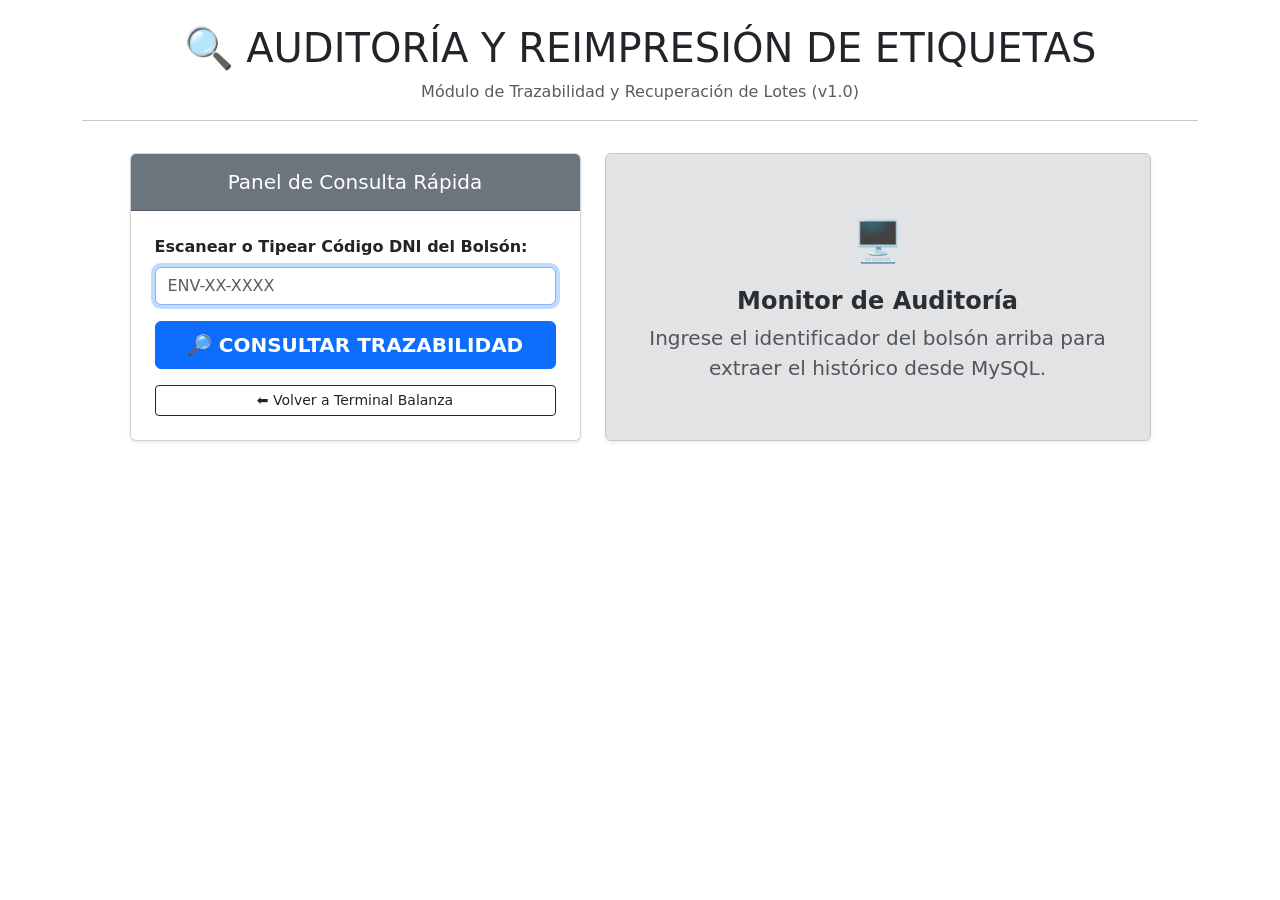
==== src/main/resources/static/auditoria.html @ ec4df411 "ADD: implementación de interfaz auditoria.html con su respectivo auditoria.js" ====
<!DOCTYPE html>
<html lang="es">
<head>
    <meta charset="UTF-8">
    <meta name="viewport" content="width=device-width, initial-scale=1.0">
    <title>SGC - Auditoría y Reimpresión</title>
    <link href="https://cdn.jsdelivr.net/npm/bootstrap@5.3.0/dist/css/bootstrap.min.css" rel="stylesheet">
    <link rel="stylesheet" href="css/balanza.css">
</head>
<body>

<div class="container py-4">
    <div class="row mb-3">
        <div class="col text-center">
            <h1 class="balanza-title">🔍 AUDITORÍA Y REIMPRESIÓN DE ETIQUETAS</h1>
            <p class="text-muted mb-2">Módulo de Trazabilidad y Recuperación de Lotes (v1.0)</p>
            <hr>
        </div>
    </div>

    <div class="row g-4 justify-content-center">
        <!-- Bloque de Búsqueda -->
        <div class="col-lg-5 col-md-8">
            <div class="card shadow-sm panel-balanza">
                <div class="card-header bg-secondary text-white py-3">
                    <h3 class="card-title mb-0 fs-5 text-center">Panel de Consulta Rápida</h3>
                </div>
                <div class="card-body p-4">
                    <form id="formAuditoria">
                        <div class="mb-3">
                            <label for="idBolson" class="form-label fw-bold">Escanear o Tipear Código DNI del Bolsón:</label>
                            <input type="text"
                                   id="idBolson"
                                   class="form-control input-industrial text-uppercase"
                                   placeholder="ENV-XX-XXXX"
                                   maxlength="12"
                                   required
                                   autofocus>
                        </div>
                        <div class="d-grid gap-2">
                            <button type="submit" class="btn btn-primary fs-5 fw-bold py-2">
                                🔎 CONSULTAR TRAZABILIDAD
                            </button>
                            <a href="balanza.html" class="btn btn-outline-dark btn-sm mt-2">⬅️ Volver a Terminal Balanza</a>
                        </div>
                    </form>
                </div>
            </div>
        </div>

        <!-- Panel de Resultados Dinámicos -->
        <div class="col-lg-6 col-md-8">
            <div id="panelResultado" class="alert alert-secondary shadow-sm h-100 d-flex flex-column justify-content-center text-center p-4">
                <div id="resultadoIcon" class="fs-1 mb-3">🖥️</div>
                <h4 id="resultadoTitulo" class="fw-bold">Monitor de Auditoría</h4>
                <p id="resultadoMensaje" class="mb-0 fs-5 text-muted">Ingrese el identificador del bolsón arriba para extraer el histórico desde MySQL.</p>
            </div>
        </div>
    </div>
</div>

<script src="js/auditoria.js"></script>
</body>
</html>
---- src/main/resources/static/css/balanza.css ----
/* Estilos Industriales v6.0 - Balanza */
.input-industrial-sm {
    font-size: 0.95rem;
    padding: 0.5rem;
    font-weight: bold;
    border: 2px solid #34495e;
    color: #2c3e50;
    background-color: #f8f9fa;
}

.input-industrial-sm:focus {
    border-color: #16a085;
    box-shadow: 0 0 0 0.25rem rgba(22, 160, 133, 0.25);
    background-color: #ffffff;
}

/* Animación de procesamiento para el panel */
@keyframes pulse {
    0%, 100% { opacity: 1; }
    50% { opacity: 0.6; }
}

.animate-pulse {
    animation: pulse 1.5s infinite ease-in-out;
}

.badge {
    letter-spacing: 0.5px;
    font-family: 'Courier New', Courier, monospace;
}
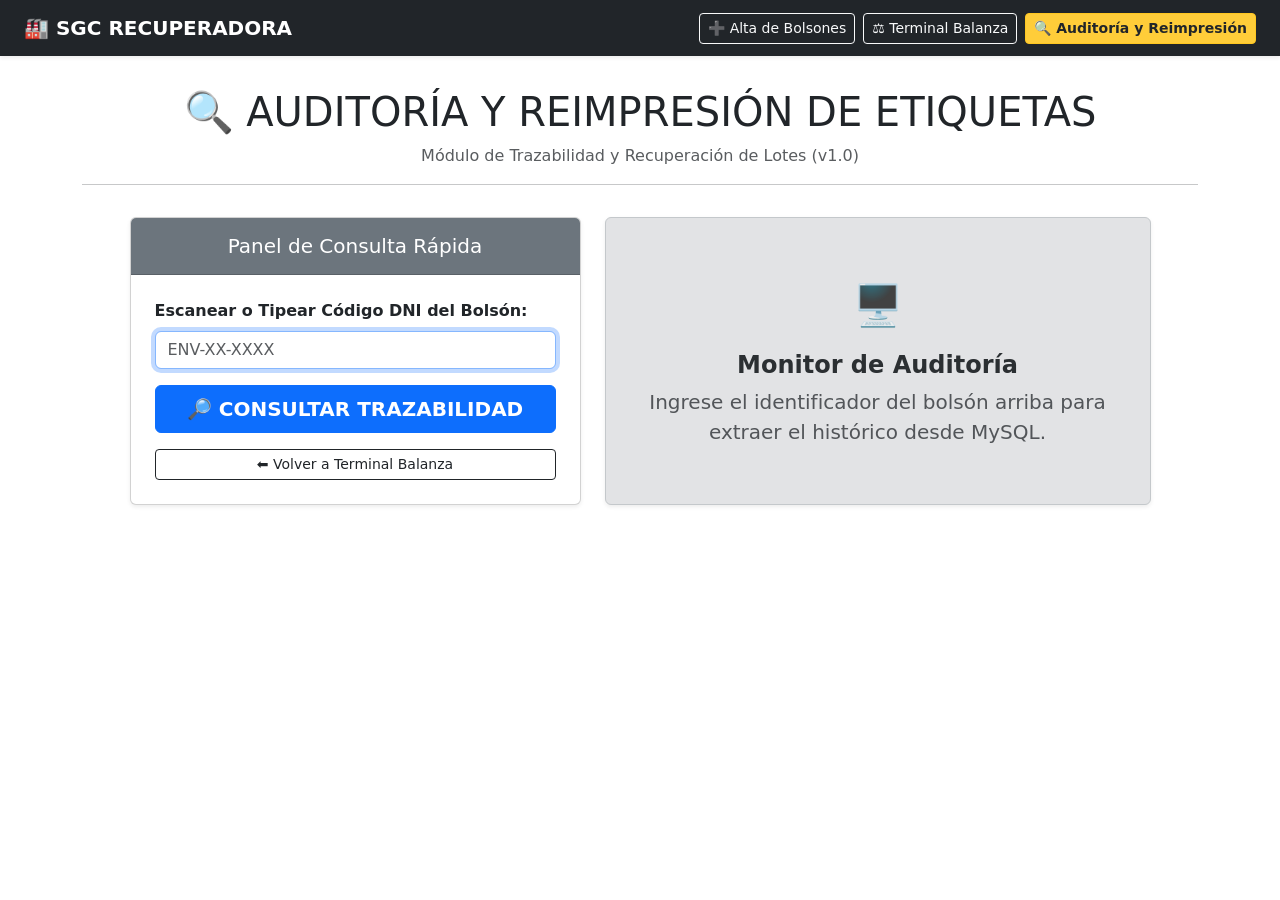
==== commit 79ed042d: "ADD: nueva barra de navegación entre interfaces para cada pantalla" ====
--- a/src/main/resources/static/auditoria.html
+++ b/src/main/resources/static/auditoria.html
@@ -9,7 +9,21 @@
 </head>
 <body>
 
-<div class="container py-4">
+<!-- BARRA DE NAVEGACIÓN INDUSTRIAL INTEGRADA -->
+<nav class="navbar navbar-expand-lg navbar-dark bg-dark mb-4 shadow-sm">
+    <div class="container-fluid px-4">
+        <a class="navbar-brand fw-bold" href="index.html">🏭 SGC RECUPERADORA</a>
+        <div class="navbar-nav ms-auto gap-2">
+            <a class="btn btn-outline-light btn-sm" href="index.html">➕ Alta de Bolsones</a>
+            <a class="btn btn-outline-light btn-sm" href="balanza.html">⚖️ Terminal Balanza</a>
+            <a class="btn btn-warning btn-sm text-dark fw-bold active" href="auditoria.html">🔍 Auditoría y Reimpresión</a>
+        </div>
+    </div>
+</nav>
+
+<div class="container py-2">
+
+
     <div class="row mb-3">
         <div class="col text-center">
             <h1 class="balanza-title">🔍 AUDITORÍA Y REIMPRESIÓN DE ETIQUETAS</h1>
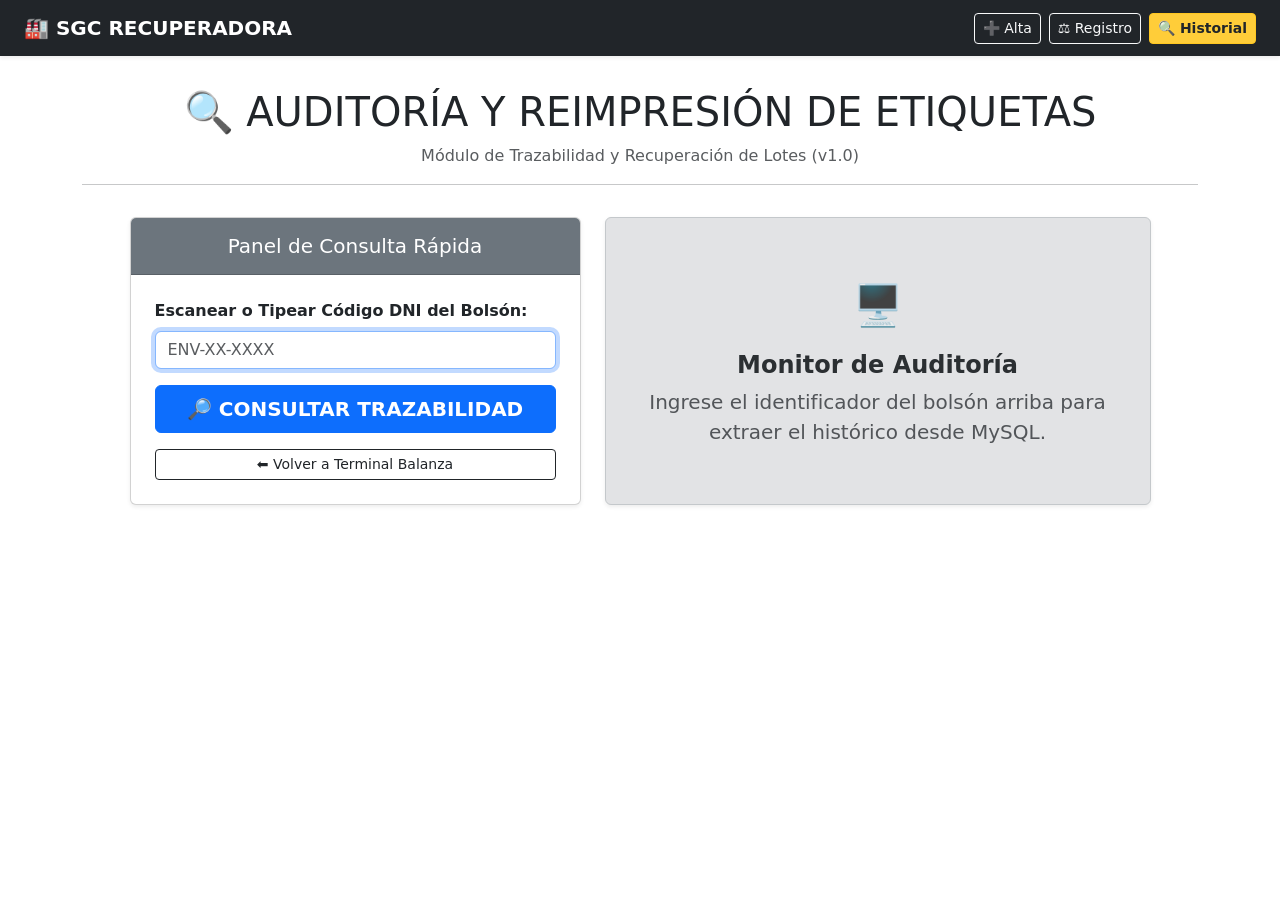
==== commit 2c3dfcd8: "FIX: se cambió los nombres en las barra de navegación" ====
--- a/src/main/resources/static/auditoria.html
+++ b/src/main/resources/static/auditoria.html
@@ -14,9 +14,9 @@
     <div class="container-fluid px-4">
         <a class="navbar-brand fw-bold" href="index.html">🏭 SGC RECUPERADORA</a>
         <div class="navbar-nav ms-auto gap-2">
-            <a class="btn btn-outline-light btn-sm" href="index.html">➕ Alta de Bolsones</a>
-            <a class="btn btn-outline-light btn-sm" href="balanza.html">⚖️ Terminal Balanza</a>
-            <a class="btn btn-warning btn-sm text-dark fw-bold active" href="auditoria.html">🔍 Auditoría y Reimpresión</a>
+            <a class="btn btn-outline-light btn-sm" href="index.html">➕ Alta</a>
+            <a class="btn btn-outline-light btn-sm" href="balanza.html">⚖️ Registro</a>
+            <a class="btn btn-warning btn-sm text-dark fw-bold active" href="auditoria.html">🔍 Historial</a>
         </div>
     </div>
 </nav>
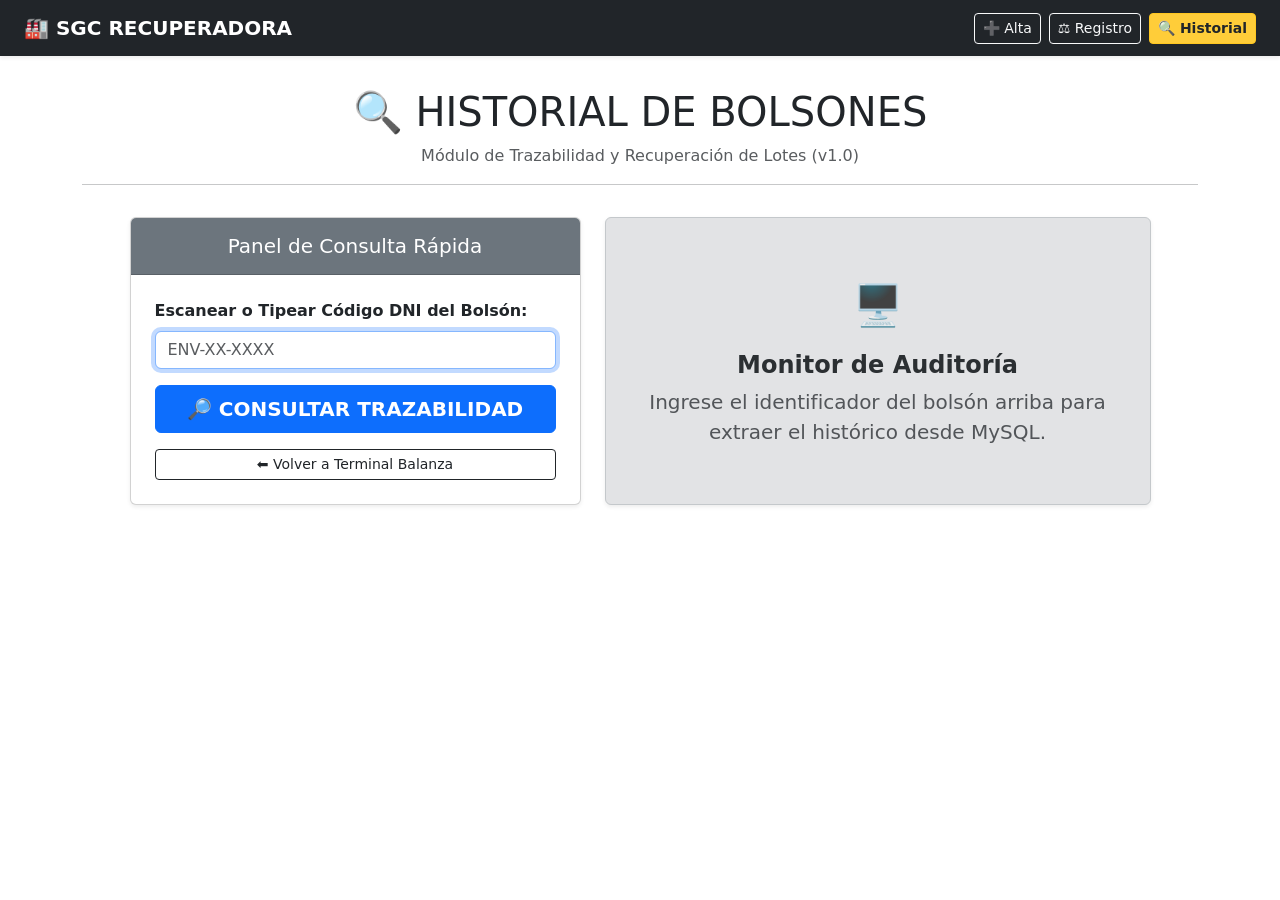
==== commit 4c233354: "Modify: modificaciones en algunos textos para mejor compresión" ====
--- a/src/main/resources/static/auditoria.html
+++ b/src/main/resources/static/auditoria.html
@@ -26,7 +26,7 @@
 
     <div class="row mb-3">
         <div class="col text-center">
-            <h1 class="balanza-title">🔍 AUDITORÍA Y REIMPRESIÓN DE ETIQUETAS</h1>
+            <h1 class="balanza-title">🔍 HISTORIAL DE BOLSONES</h1>
             <p class="text-muted mb-2">Módulo de Trazabilidad y Recuperación de Lotes (v1.0)</p>
             <hr>
         </div>
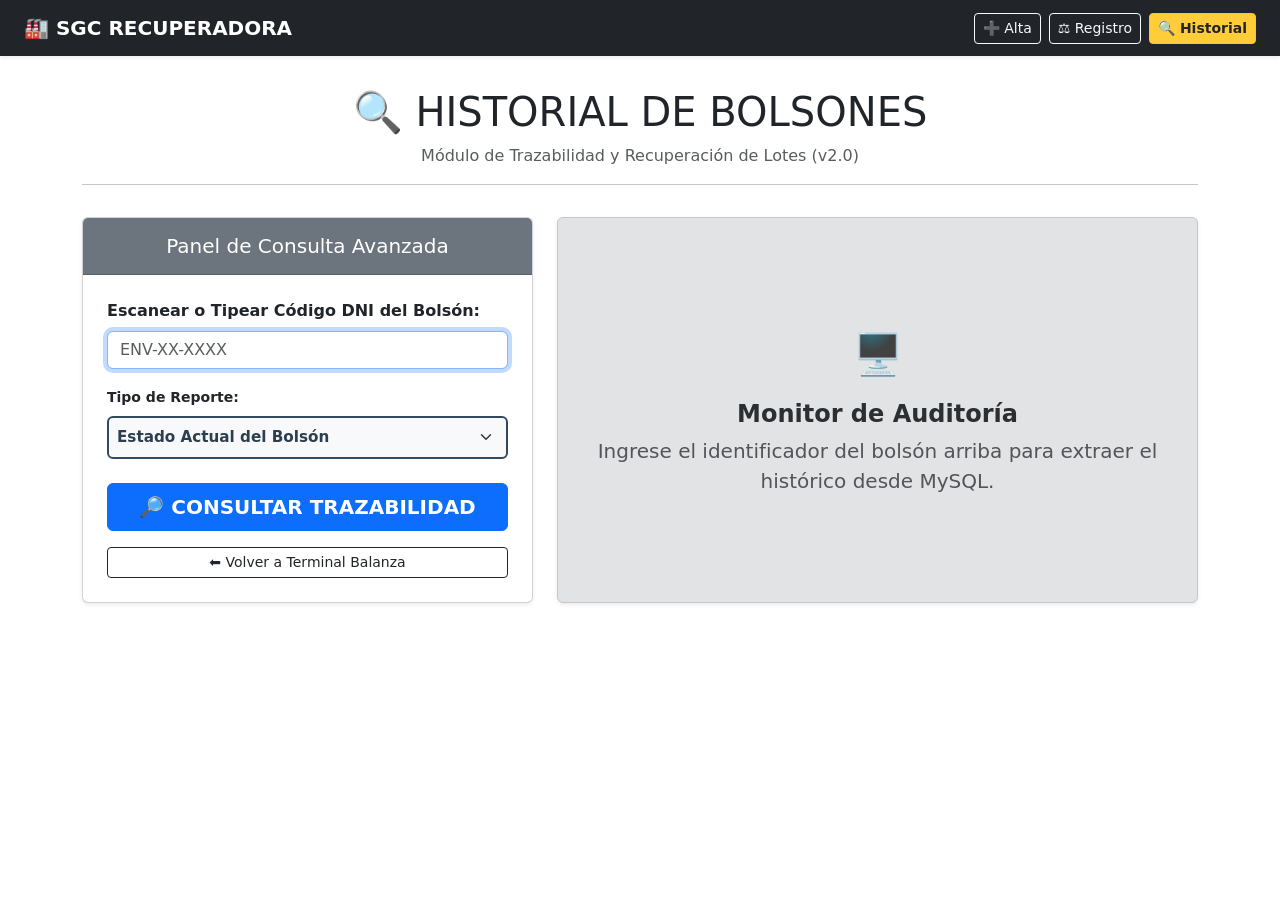
==== commit c754bce5: "add & modify: se agrega la funcion de historial de bolsones y se modifica el codigo correspondiente " ====
--- a/src/main/resources/static/auditoria.html
+++ b/src/main/resources/static/auditoria.html
@@ -23,24 +23,24 @@
 
 <div class="container py-2">
 
-
     <div class="row mb-3">
         <div class="col text-center">
             <h1 class="balanza-title">🔍 HISTORIAL DE BOLSONES</h1>
-            <p class="text-muted mb-2">Módulo de Trazabilidad y Recuperación de Lotes (v1.0)</p>
+            <p class="text-muted mb-2">Módulo de Trazabilidad y Recuperación de Lotes (v2.0)</p>
             <hr>
         </div>
     </div>
 
     <div class="row g-4 justify-content-center">
-        <!-- Bloque de Búsqueda -->
+        <!-- Bloque de Búsqueda y Filtros Avanzados -->
         <div class="col-lg-5 col-md-8">
             <div class="card shadow-sm panel-balanza">
                 <div class="card-header bg-secondary text-white py-3">
-                    <h3 class="card-title mb-0 fs-5 text-center">Panel de Consulta Rápida</h3>
+                    <h3 class="card-title mb-0 fs-5 text-center">Panel de Consulta Avanzada</h3>
                 </div>
                 <div class="card-body p-4">
                     <form id="formAuditoria">
+                        <!-- 1. Identificador de bulto -->
                         <div class="mb-3">
                             <label for="idBolson" class="form-label fw-bold">Escanear o Tipear Código DNI del Bolsón:</label>
                             <input type="text"
@@ -51,7 +51,32 @@
                                    required
                                    autofocus>
                         </div>
-                        <div class="d-grid gap-2">
+
+                        <!-- 2. Tipo de Consulta -->
+                        <div class="mb-3">
+                            <label for="tipoReporte" class="form-label fw-bold small">Tipo de Reporte:</label>
+                            <select id="tipoReporte" class="form-select input-industrial-sm" required>
+                                <option value="ACTUAL">Estado Actual del Bolsón</option>
+                                <option value="HISTORIAL">Historial de Todos los Registros (Flujo)</option>
+                            </select>
+                        </div>
+
+                        <!-- 3. Filtro Temporal por Periodo (Colapsable dinámicamente) -->
+                        <div id="seccionFechas" class="d-none border-top pt-3 mt-3">
+                            <p class="fw-bold text-secondary small mb-2">📅 Filtrar por rango de fechas (Opcional):</p>
+                            <div class="row g-2">
+                                <div class="col-6">
+                                    <label for="fechaDesde" class="form-label small text-muted">Desde:</label>
+                                    <input type="date" id="fechaDesde" class="form-control form-control-sm">
+                                </div>
+                                <div class="col-6">
+                                    <label for="fechaHasta" class="form-label small text-muted">Hasta:</label>
+                                    <input type="date" id="fechaHasta" class="form-control form-control-sm">
+                                </div>
+                            </div>
+                        </div>
+
+                        <div class="d-grid gap-2 mt-4">
                             <button type="submit" class="btn btn-primary fs-5 fw-bold py-2">
                                 🔎 CONSULTAR TRAZABILIDAD
                             </button>
@@ -62,12 +87,14 @@
             </div>
         </div>
 
-        <!-- Panel de Resultados Dinámicos -->
-        <div class="col-lg-6 col-md-8">
-            <div id="panelResultado" class="alert alert-secondary shadow-sm h-100 d-flex flex-column justify-content-center text-center p-4">
-                <div id="resultadoIcon" class="fs-1 mb-3">🖥️</div>
-                <h4 id="resultadoTitulo" class="fw-bold">Monitor de Auditoría</h4>
-                <p id="resultadoMensaje" class="mb-0 fs-5 text-muted">Ingrese el identificador del bolsón arriba para extraer el histórico desde MySQL.</p>
+        <!-- Panel de Resultados Dinámicos (Scrolleable para listados largos) -->
+        <div class="col-lg-7 col-md-8">
+            <div id="panelResultado" class="alert alert-secondary shadow-sm h-100 d-flex flex-column justify-content-center p-4">
+                <div id="containerDinamico" class="w-100 text-center">
+                    <div id="resultadoIcon" class="fs-1 mb-3">🖥️</div>
+                    <h4 id="resultadoTitulo" class="fw-bold">Monitor de Auditoría</h4>
+                    <p id="resultadoMensaje" class="mb-0 fs-5 text-muted">Ingrese el identificador del bolsón arriba para extraer el histórico desde MySQL.</p>
+                </div>
             </div>
         </div>
     </div>
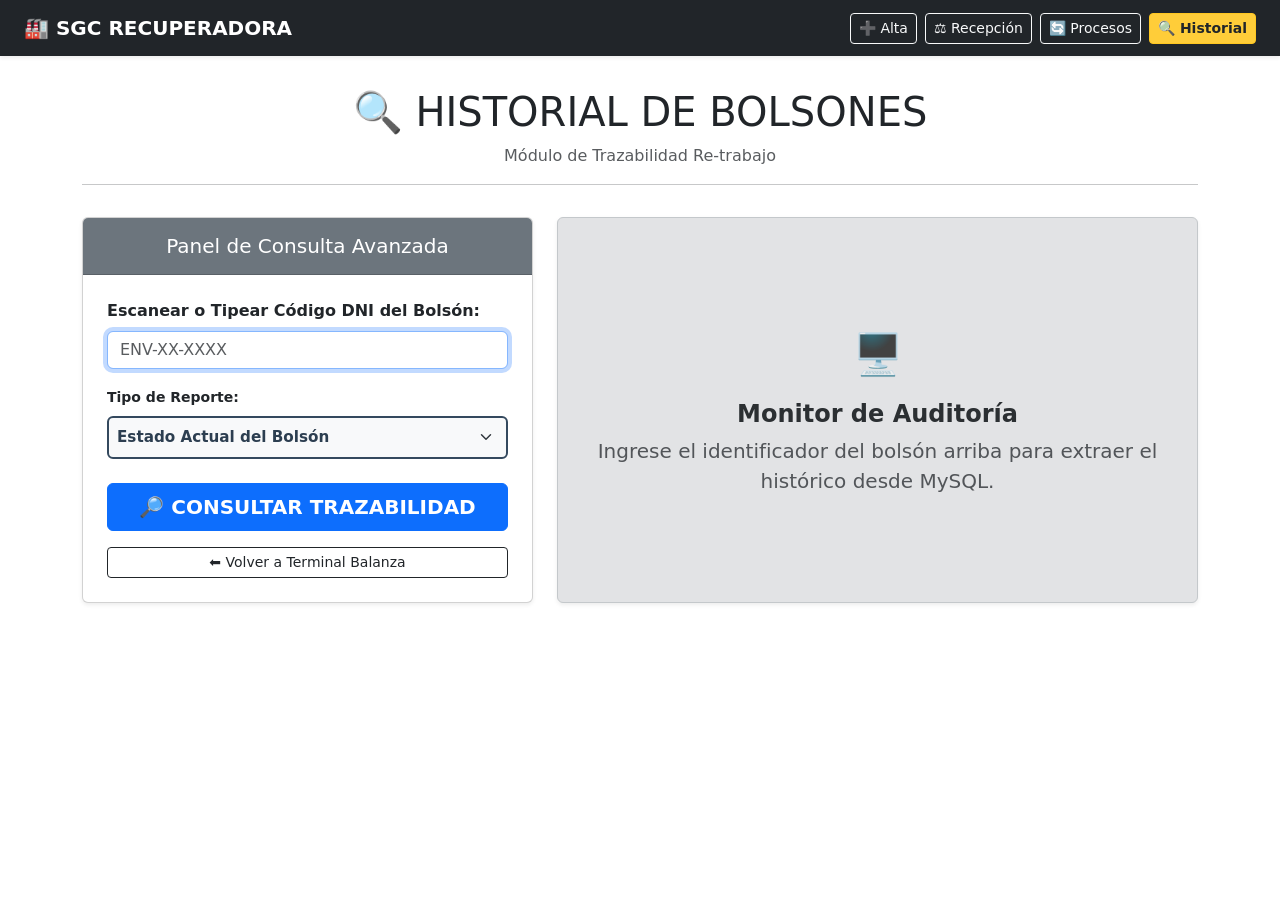
==== commit 48c6ebed: "FIX: fix several bugs" ====
--- a/src/main/resources/static/auditoria.html
+++ b/src/main/resources/static/auditoria.html
@@ -15,7 +15,8 @@
         <a class="navbar-brand fw-bold" href="index.html">🏭 SGC RECUPERADORA</a>
         <div class="navbar-nav ms-auto gap-2">
             <a class="btn btn-outline-light btn-sm" href="index.html">➕ Alta</a>
-            <a class="btn btn-outline-light btn-sm" href="balanza.html">⚖️ Registro</a>
+            <a class="btn btn-outline-light btn-sm" href="balanza.html">⚖️ Recepción</a>
+            <a class="btn btn-outline-light btn-sm" href="transformacion.html">🔄 Procesos</a>
             <a class="btn btn-warning btn-sm text-dark fw-bold active" href="auditoria.html">🔍 Historial</a>
         </div>
     </div>
@@ -26,7 +27,7 @@
     <div class="row mb-3">
         <div class="col text-center">
             <h1 class="balanza-title">🔍 HISTORIAL DE BOLSONES</h1>
-            <p class="text-muted mb-2">Módulo de Trazabilidad y Recuperación de Lotes (v2.0)</p>
+            <p class="text-muted mb-2">Módulo de Trazabilidad Re-trabajo</p>
             <hr>
         </div>
     </div>
